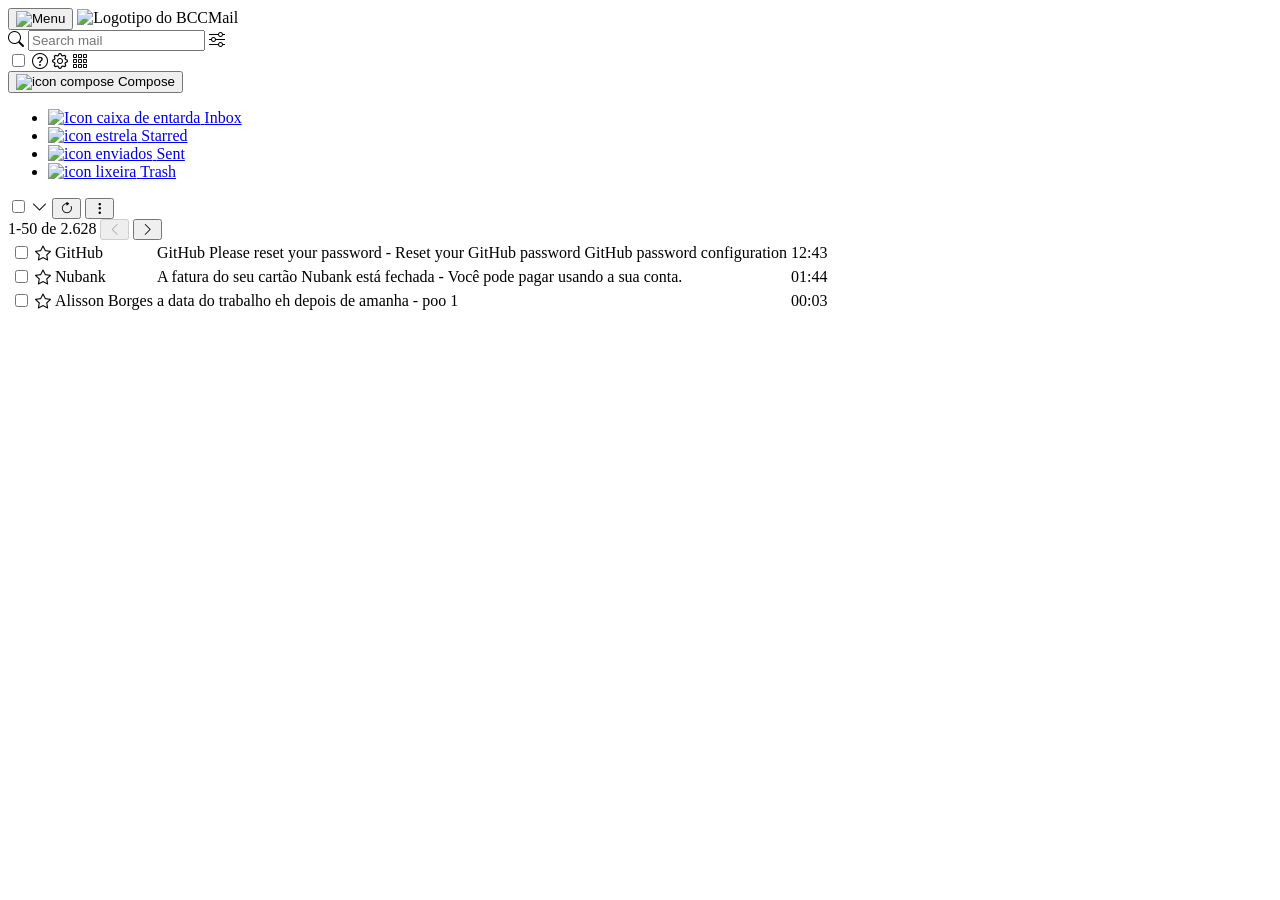
==== src/views/index.html @ 833f62ea "Progrssing the backend" ====
<!DOCTYPE html>
<html lang="en">
<head>
    <meta charset="UTF-8">
    <meta name="viewport" content="width=device-width, initial-scale=1.0">
    <title>Caixa de Entrada</title>
    <link rel="stylesheet" href="css/style.css">
    <link rel="icon" href="img/bccmail_minimal.png" type="image/png" >
    <!-- fonte -->
    <link href="https://fonts.googleapis.com/css2?family=Roboto:wght@400;500;700&display=swap" rel="stylesheet">
    <!--bootstrap icons-->
    <link rel="stylesheet" href="https://cdn.jsdelivr.net/npm/bootstrap-icons@1.11.3/font/bootstrap-icons.min.css">
</head>
<body>

    <input type="checkbox" id="theme-switcher" style="display: none;">
    
    <header class="header-container">
        <div class="header-left">
            <button id="menu-toggle" class="icon-btn" aria-label="Menu">
                <img src="img/menu-lateral.png" alt="Menu" class="menu-icon">
            </button>
            
            <img src="img/bccmail.png" alt="Logotipo do BCCMail" class="logo">

            
        </div>
        <div class="header-center">
            <div class="search-bar">
                <i class="bi bi-search"></i>
                <input type="text" placeholder="Search mail">
                <i class="bi bi-sliders"></i>
            </div>
        </div>
        <div class="header-right">
            <label class="theme-switch" aria-label="Alternar Tema Escuro">
                <input type="checkbox" id="theme-toggle">
                <span class="slider"></span>
            </label>
            <i class="bi bi-question-circle"></i>
            <i class="bi bi-gear"></i>
            <i class="bi bi-grid-3x3-gap"></i>
            <div class="user-avatar"></div>
        </div>
    </header>

    <div class="main-layout">
        <nav class="sidebar" id="sidebar">
            <button class="compose-btn">
                <img src="img/compose.png" alt="icon compose" class="nav-icon">
                <span>Compose</span>
            </button>
            <ul class="nav-links">
                <li class="active">
                    <a href="index.html">
                        <img src="img/caixa-de-entrada.png" alt="Icon caixa de entarda" class="nav-icon">
                        <span>Inbox</span>
                        <span class="badge"></span>
                    </a>
                </li>    
                              
                <li>
                    <a href="importantes.html">
                    <img src="img/estrela.png" alt="icon estrela" class="nav-icon">
                    <span>Starred</span>
                    </a>
                </li>
                <li>
                    <a href="enviados.html">
                    <img src="img/enviados.png" alt="icon enviados" class="nav-icon">
                    <span>Sent</span>
                    </a>
                </li>
                <li>
                    <a href="lixeira.html">
                    <img src="img/lixo.png" alt="icon lixeira" class="nav-icon">
                    <span>Trash</span>
                    </a>
                </li>
            </ul>
        </nav>

        <main class="content-area">
            <div id="email-list-view" class="view-section">
                <div class="email-toolbar">
                    <div class="toolbar-left">
                        <input type="checkbox" aria-label="Selecionar todos">
                        <i class="bi bi-chevron-down"></i>
                        <button class="icon-btn" title="Atualizar"><i class="bi bi-arrow-clockwise"></i></button>
                        <button class="icon-btn" title="Mais opções"><i class="bi bi-three-dots-vertical"></i></button>
                    </div>
                    <div class="toolbar-right">
                        <span>1-50 de 2.628</span>
                        <button class="icon-btn" disabled><i class="bi bi-chevron-left"></i></button>
                        <button class="icon-btn"><i class="bi bi-chevron-right"></i></button>
                    </div>
                </div>

                <div class="email-list-container">
                    <table class="email-table">
                        <tbody>
                            <tr class="email-item unread" onclick="openEmail('GitHub', 'GitHub Please reset your password', 'Reset your GitHub password GitHub password configuration', '12:43')">
                                <td class="email-actions" onclick="event.stopPropagation()">
                                    <input type="checkbox" aria-label="Selecionar e-mail">
                                    <i class="bi bi-star"></i>
                                </td>
                                <td class="email-sender">GitHub</td>
                                <td class="email-subject-snippet">
                                    <span class="subject">GitHub Please reset your password</span>
                                    <span class="snippet"> - Reset your GitHub password GitHub password configuration</span>
                                </td>
                                <td class="email-date">12:43</td>
                            </tr>

                            <tr class="email-item read" onclick="openEmail('Nubank', 'A fatura do seu cartão Nubank está fechada', 'Você pode pagar usando a sua conta.', '01:44')">
                                <td class="email-actions" onclick="event.stopPropagation()">
                                    <input type="checkbox" aria-label="Selecionar e-mail">
                                    <i class="bi bi-star"></i>
                                </td>
                                <td class="email-sender">Nubank</td>
                                <td class="email-subject-snippet">
                                    <span class="subject">A fatura do seu cartão Nubank está fechada</span>
                                    <span class="snippet">- Você pode pagar usando a sua conta.</span>
                                </td>
                                <td class="email-date">01:44</td>
                            </tr>

                            <tr class="email-item read" onclick="openEmail('Alisson Borges', 'a data do trabalho eh depois de amanha', 'poo 1', '00:03')">
                                <td class="email-actions" onclick="event.stopPropagation()">
                                    <input type="checkbox" aria-label="Selecionar e-mail">
                                    <i class="bi bi-star"></i>
                                </td>
                                <td class="email-sender">Alisson Borges</td>
                                <td class="email-subject-snippet">
                                    <span class="subject">a data do trabalho eh depois de amanha</span>
                                    <span class="snippet">- poo 1</span>
                                </td>
                                <td class="email-date">00:03</td>
                            </tr>
                        </tbody>
                    </table>
                </div>
            </div>

            <!-- leitura detalhada -->
            <div id="email-detail-view" class="view-section" style="display: none;">
                <div class="email-toolbar">
                    <div class="toolbar-left">
                        <button class="icon-btn" id="back-to-list" title="Voltar"><i class="bi bi-arrow-left"></i></button>
                        <button class="icon-btn" title="Excluir"><i class="bi bi-trash"></i></button>
                        <button class="icon-btn" title="Marcar como não lida"><i class="bi bi-envelope"></i></button>
                    </div>
                    <div class="toolbar-right">
                        <span>1-50 de 2.619</span>
                        <button class="icon-btn"><i class="bi bi-chevron-left"></i></button>
                        <button class="icon-btn"><i class="bi bi-chevron-right"></i></button>
                    </div>
                </div>

                <div class="email-detail-container">
                    <h2 id="detail-subject" class="detail-subject">assunto email</h2>
                    
                    <div class="detail-header">
                        <div class="sender-info">
                            <div class="user-avatar-small"></div>
                            <div>
                                <strong id="detail-sender">remetente</strong> 
                                <span class="sender-email"><contato@exemopl.com></span>
                            </div>
                        </div>
                        <div class="detail-time">
                            <span id="detail-date">12:43</span>
                            <i class="bi bi-star"></i>
                            <i class="bi bi-reply"></i>
                            <i class="bi bi-three-dots-vertical"></i>
                        </div>
                    </div>

                    <div class="detail-body">
                        <p id="detail-text">mensagem...</p>
                    </div>


                    <div class="reply-box-actions">
                        <button class="reply-btn"><i class="bi bi-reply"></i> Reply</button>
                        <button class="reply-btn"><i class="bi bi-arrow-right"></i> Forward</button>
                    </div>
                </div>
            </div>

        </main>
    </div>
    <div id="compose-modal" class="compose-modal" style="display: none;">
        <div class="compose-header">
            <span>New Message</span>
            <div class="compose-actions-top">
                <button class="compose-minimize" aria-label="Minimizar">–</button>
                <button class="compose-maximize" aria-label="Maximizar">□</button>
                <button id="compose-close" class="compose-close" aria-label="Fechar">✕</button>
            </div>
        </div>
        <div class="compose-body">
            <div class="compose-field">
                <input type="text" placeholder="Recipients">
                <span class="compose-cc-bcc">Cc Bcc</span>
            </div>
            <div class="compose-field">
                <input type="text" placeholder="Subject">
            </div>
            <div class="compose-textarea-container">
                <textarea placeholder="Body Text"></textarea>
            </div>
        </div>
        <div class="compose-footer">
            <div class="compose-footer-left">
                <button class="compose-send-btn">Send</button>
                <i class="bi bi-type"></i>
                <i class="bi bi-paperclip"></i>
                <i class="bi bi-link-45deg"></i>
                <i class="bi bi-emoji-smile"></i>
                <i class="bi bi-trash"></i>
            </div>
            <div class="compose-footer-right">
                <i class="bi bi-three-dots-vertical"></i>
                <i class="bi bi-trash"></i>
            </div>
        </div>
    </div>

    <div id="compose-modal" class="compose-modal" style="display: none;">
        <div class="compose-header">
            <span>New Message</span>
            <div class="compose-actions-top">
                <button class="compose-minimize" aria-label="Minimizar">–</button>
                <button class="compose-maximize" aria-label="Maximizar">□</button>
                <button id="compose-close" class="compose-close" aria-label="Fechar">✕</button>
            </div>
        </div>
        <div class="compose-body">
            <div class="compose-field">
                <input type="text" placeholder="Recipients">
                <span class="compose-cc-bcc">Cc Bcc</span>
            </div>
            <div class="compose-field">
                <input type="text" placeholder="Subject">
            </div>
            <div class="compose-textarea-container">
                <textarea placeholder="Body Text"></textarea>
            </div>
        </div>
        <div class="compose-footer">
            <div class="compose-footer-left">
                <button class="compose-send-btn">Send</button>
                <i class="bi bi-type"></i>
                <i class="bi bi-paperclip"></i>
                <i class="bi bi-link-45deg"></i>
                <i class="bi bi-emoji-smile"></i>
                <i class="bi bi-trash"></i>
            </div>
            <div class="compose-footer-right">
                <i class="bi bi-three-dots-vertical"></i>
                <i class="bi bi-trash"></i>
            </div>
        </div>
    </div>

    <script src="js/main.js"></script>

    
</body>
</html>
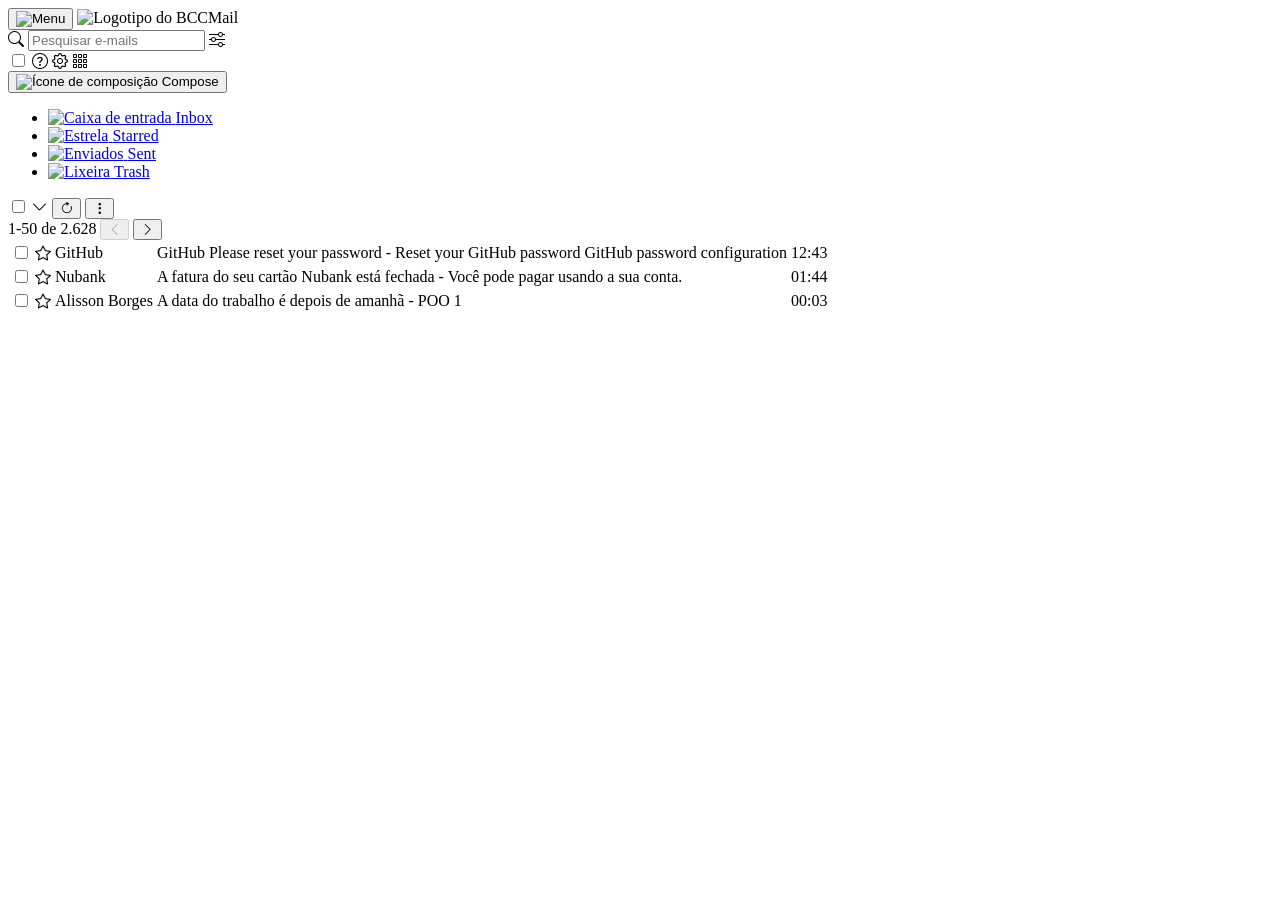
==== commit ff498861: "Adding login and signup services and adding the api for show emails" ====
--- a/src/views/index.html
+++ b/src/views/index.html
@@ -1,271 +1,541 @@
 <!DOCTYPE html>
-<html lang="en">
+<html lang="pt-BR">
+
 <head>
     <meta charset="UTF-8">
     <meta name="viewport" content="width=device-width, initial-scale=1.0">
-    <title>Caixa de Entrada</title>
+
+    <title>Caixa de Entrada - BCCmail</title>
+
     <link rel="stylesheet" href="css/style.css">
-    <link rel="icon" href="img/bccmail_minimal.png" type="image/png" >
-    <!-- fonte -->
+
+    <link rel="icon" href="img/bccmail_minimal.png" type="image/png">
+
+    <!-- Fonte -->
     <link href="https://fonts.googleapis.com/css2?family=Roboto:wght@400;500;700&display=swap" rel="stylesheet">
-    <!--bootstrap icons-->
+
+    <!-- Bootstrap Icons -->
     <link rel="stylesheet" href="https://cdn.jsdelivr.net/npm/bootstrap-icons@1.11.3/font/bootstrap-icons.min.css">
+
 </head>
+
 <body>
 
     <input type="checkbox" id="theme-switcher" style="display: none;">
-    
+
+    <!-- HEADER -->
     <header class="header-container">
+
         <div class="header-left">
+
             <button id="menu-toggle" class="icon-btn" aria-label="Menu">
                 <img src="img/menu-lateral.png" alt="Menu" class="menu-icon">
             </button>
-            
+
             <img src="img/bccmail.png" alt="Logotipo do BCCMail" class="logo">
 
-            
         </div>
+
         <div class="header-center">
+
             <div class="search-bar">
                 <i class="bi bi-search"></i>
-                <input type="text" placeholder="Search mail">
+                <input type="text" placeholder="Pesquisar e-mails">
                 <i class="bi bi-sliders"></i>
             </div>
+
         </div>
+
         <div class="header-right">
+
             <label class="theme-switch" aria-label="Alternar Tema Escuro">
                 <input type="checkbox" id="theme-toggle">
                 <span class="slider"></span>
             </label>
+
             <i class="bi bi-question-circle"></i>
             <i class="bi bi-gear"></i>
             <i class="bi bi-grid-3x3-gap"></i>
+
             <div class="user-avatar"></div>
+
         </div>
+
     </header>
 
+
+    <!-- LAYOUT PRINCIPAL -->
     <div class="main-layout">
+
+        <!-- MENU LATERAL -->
         <nav class="sidebar" id="sidebar">
+
             <button class="compose-btn">
-                <img src="img/compose.png" alt="icon compose" class="nav-icon">
+
+                <img src="img/compose.png" alt="Ícone de composição" class="nav-icon">
+
                 <span>Compose</span>
+
             </button>
+
             <ul class="nav-links">
+
                 <li class="active">
+
                     <a href="index.html">
-                        <img src="img/caixa-de-entrada.png" alt="Icon caixa de entarda" class="nav-icon">
+
+                        <img src="img/caixa-de-entrada.png" alt="Caixa de entrada" class="nav-icon">
+
                         <span>Inbox</span>
+
                         <span class="badge"></span>
+
                     </a>
-                </li>    
-                              
+
+                </li>
+
+
                 <li>
+
                     <a href="importantes.html">
-                    <img src="img/estrela.png" alt="icon estrela" class="nav-icon">
-                    <span>Starred</span>
+
+                        <img src="img/estrela.png" alt="Estrela" class="nav-icon">
+
+                        <span>Starred</span>
+
                     </a>
+
                 </li>
+
+
                 <li>
+
                     <a href="enviados.html">
-                    <img src="img/enviados.png" alt="icon enviados" class="nav-icon">
-                    <span>Sent</span>
+
+                        <img src="img/enviados.png" alt="Enviados" class="nav-icon">
+
+                        <span>Sent</span>
+
                     </a>
+
                 </li>
+
+
                 <li>
+
                     <a href="lixeira.html">
-                    <img src="img/lixo.png" alt="icon lixeira" class="nav-icon">
-                    <span>Trash</span>
+
+                        <img src="img/lixo.png" alt="Lixeira" class="nav-icon">
+
+                        <span>Trash</span>
+
                     </a>
+
                 </li>
+
             </ul>
+
         </nav>
 
+
+        <!-- CONTEÚDO PRINCIPAL -->
         <main class="content-area">
+
+
+            <!-- LISTA DE E-MAILS -->
             <div id="email-list-view" class="view-section">
+
                 <div class="email-toolbar">
+
                     <div class="toolbar-left">
+
                         <input type="checkbox" aria-label="Selecionar todos">
+
                         <i class="bi bi-chevron-down"></i>
-                        <button class="icon-btn" title="Atualizar"><i class="bi bi-arrow-clockwise"></i></button>
-                        <button class="icon-btn" title="Mais opções"><i class="bi bi-three-dots-vertical"></i></button>
-                    </div>
+
+                        <button class="icon-btn" title="Atualizar">
+                            <i class="bi bi-arrow-clockwise"></i>
+                        </button>
+
+                        <button class="icon-btn" title="Mais opções">
+                            <i class="bi bi-three-dots-vertical"></i>
+                        </button>
+
+                    </div>
+
+
                     <div class="toolbar-right">
+
                         <span>1-50 de 2.628</span>
-                        <button class="icon-btn" disabled><i class="bi bi-chevron-left"></i></button>
-                        <button class="icon-btn"><i class="bi bi-chevron-right"></i></button>
-                    </div>
-                </div>
-
+
+                        <button class="icon-btn" disabled>
+                            <i class="bi bi-chevron-left"></i>
+                        </button>
+
+                        <button class="icon-btn">
+                            <i class="bi bi-chevron-right"></i>
+                        </button>
+
+                    </div>
+
+                </div>
+
+
+                <!-- TABELA DE E-MAILS -->
                 <div class="email-list-container">
+
                     <table class="email-table">
+
                         <tbody>
-                            <tr class="email-item unread" onclick="openEmail('GitHub', 'GitHub Please reset your password', 'Reset your GitHub password GitHub password configuration', '12:43')">
+
+                            <tr class="email-item unread"
+                                onclick="openEmail('GitHub', 'GitHub Please reset your password', 'Reset your GitHub password GitHub password configuration', '12:43')">
+
                                 <td class="email-actions" onclick="event.stopPropagation()">
+
                                     <input type="checkbox" aria-label="Selecionar e-mail">
+
                                     <i class="bi bi-star"></i>
-                                </td>
-                                <td class="email-sender">GitHub</td>
+
+                                </td>
+
+                                <td class="email-sender">
+                                    GitHub
+                                </td>
+
                                 <td class="email-subject-snippet">
-                                    <span class="subject">GitHub Please reset your password</span>
-                                    <span class="snippet"> - Reset your GitHub password GitHub password configuration</span>
-                                </td>
-                                <td class="email-date">12:43</td>
+
+                                    <span class="subject">
+                                        GitHub Please reset your password
+                                    </span>
+
+                                    <span class="snippet">
+                                        - Reset your GitHub password GitHub password configuration
+                                    </span>
+
+                                </td>
+
+                                <td class="email-date">
+                                    12:43
+                                </td>
+
                             </tr>
 
-                            <tr class="email-item read" onclick="openEmail('Nubank', 'A fatura do seu cartão Nubank está fechada', 'Você pode pagar usando a sua conta.', '01:44')">
+
+                            <tr class="email-item read"
+                                onclick="openEmail('Nubank', 'A fatura do seu cartão Nubank está fechada', 'Você pode pagar usando a sua conta.', '01:44')">
+
                                 <td class="email-actions" onclick="event.stopPropagation()">
+
                                     <input type="checkbox" aria-label="Selecionar e-mail">
+
                                     <i class="bi bi-star"></i>
-                                </td>
-                                <td class="email-sender">Nubank</td>
+
+                                </td>
+
+                                <td class="email-sender">
+                                    Nubank
+                                </td>
+
                                 <td class="email-subject-snippet">
-                                    <span class="subject">A fatura do seu cartão Nubank está fechada</span>
-                                    <span class="snippet">- Você pode pagar usando a sua conta.</span>
-                                </td>
-                                <td class="email-date">01:44</td>
+
+                                    <span class="subject">
+                                        A fatura do seu cartão Nubank está fechada
+                                    </span>
+
+                                    <span class="snippet">
+                                        - Você pode pagar usando a sua conta.
+                                    </span>
+
+                                </td>
+
+                                <td class="email-date">
+                                    01:44
+                                </td>
+
                             </tr>
 
-                            <tr class="email-item read" onclick="openEmail('Alisson Borges', 'a data do trabalho eh depois de amanha', 'poo 1', '00:03')">
+
+                            <tr class="email-item read"
+                                onclick="openEmail('Alisson Borges', 'A data do trabalho é depois de amanhã', 'POO 1', '00:03')">
+
                                 <td class="email-actions" onclick="event.stopPropagation()">
+
                                     <input type="checkbox" aria-label="Selecionar e-mail">
+
                                     <i class="bi bi-star"></i>
-                                </td>
-                                <td class="email-sender">Alisson Borges</td>
+
+                                </td>
+
+                                <td class="email-sender">
+                                    Alisson Borges
+                                </td>
+
                                 <td class="email-subject-snippet">
-                                    <span class="subject">a data do trabalho eh depois de amanha</span>
-                                    <span class="snippet">- poo 1</span>
-                                </td>
-                                <td class="email-date">00:03</td>
+
+                                    <span class="subject">
+                                        A data do trabalho é depois de amanhã
+                                    </span>
+
+                                    <span class="snippet">
+                                        - POO 1
+                                    </span>
+
+                                </td>
+
+                                <td class="email-date">
+                                    00:03
+                                </td>
+
                             </tr>
+
                         </tbody>
+
                     </table>
-                </div>
+
+                </div>
+
             </div>
 
-            <!-- leitura detalhada -->
+
+
+            <!-- VISUALIZAÇÃO DETALHADA DO E-MAIL -->
             <div id="email-detail-view" class="view-section" style="display: none;">
+
                 <div class="email-toolbar">
+
                     <div class="toolbar-left">
-                        <button class="icon-btn" id="back-to-list" title="Voltar"><i class="bi bi-arrow-left"></i></button>
-                        <button class="icon-btn" title="Excluir"><i class="bi bi-trash"></i></button>
-                        <button class="icon-btn" title="Marcar como não lida"><i class="bi bi-envelope"></i></button>
-                    </div>
+
+                        <button class="icon-btn" id="back-to-list" title="Voltar">
+                            <i class="bi bi-arrow-left"></i>
+                        </button>
+
+                        <button class="icon-btn" title="Excluir">
+                            <i class="bi bi-trash"></i>
+                        </button>
+
+                        <button class="icon-btn" title="Marcar como não lida">
+                            <i class="bi bi-envelope"></i>
+                        </button>
+
+                    </div>
+
+
                     <div class="toolbar-right">
+
                         <span>1-50 de 2.619</span>
-                        <button class="icon-btn"><i class="bi bi-chevron-left"></i></button>
-                        <button class="icon-btn"><i class="bi bi-chevron-right"></i></button>
-                    </div>
-                </div>
+
+                        <button class="icon-btn">
+                            <i class="bi bi-chevron-left"></i>
+                        </button>
+
+                        <button class="icon-btn">
+                            <i class="bi bi-chevron-right"></i>
+                        </button>
+
+                    </div>
+
+                </div>
+
 
                 <div class="email-detail-container">
-                    <h2 id="detail-subject" class="detail-subject">assunto email</h2>
-                    
+
+                    <h2 id="detail-subject" class="detail-subject">
+                        Assunto do e-mail
+                    </h2>
+
+
                     <div class="detail-header">
+
                         <div class="sender-info">
+
                             <div class="user-avatar-small"></div>
+
                             <div>
-                                <strong id="detail-sender">remetente</strong> 
-                                <span class="sender-email"><contato@exemopl.com></span>
+
+                                <strong id="detail-sender">
+                                    Remetente
+                                </strong>
+
+                                <span class="sender-email">
+                                    contato@exemplo.com
+                                </span>
+
                             </div>
+
                         </div>
+
+
                         <div class="detail-time">
-                            <span id="detail-date">12:43</span>
+
+                            <span id="detail-date">
+                                12:43
+                            </span>
+
                             <i class="bi bi-star"></i>
+
                             <i class="bi bi-reply"></i>
+
                             <i class="bi bi-three-dots-vertical"></i>
+
                         </div>
-                    </div>
+
+                    </div>
+
 
                     <div class="detail-body">
-                        <p id="detail-text">mensagem...</p>
+
+                        <p id="detail-text">
+                            Mensagem...
+                        </p>
+
                     </div>
 
 
                     <div class="reply-box-actions">
-                        <button class="reply-btn"><i class="bi bi-reply"></i> Reply</button>
-                        <button class="reply-btn"><i class="bi bi-arrow-right"></i> Forward</button>
-                    </div>
-                </div>
+
+                        <button class="reply-btn">
+                            <i class="bi bi-reply"></i>
+                            Reply
+                        </button>
+
+                        <button class="reply-btn">
+                            <i class="bi bi-arrow-right"></i>
+                            Forward
+                        </button>
+
+                    </div>
+
+                </div>
+
             </div>
 
         </main>
+
     </div>
+
+
+
+    <!-- MODAL DE COMPOSIÇÃO DE E-MAIL -->
     <div id="compose-modal" class="compose-modal" style="display: none;">
+
         <div class="compose-header">
+
             <span>New Message</span>
+
             <div class="compose-actions-top">
-                <button class="compose-minimize" aria-label="Minimizar">–</button>
-                <button class="compose-maximize" aria-label="Maximizar">□</button>
-                <button id="compose-close" class="compose-close" aria-label="Fechar">✕</button>
+
+                <button type="button" class="compose-minimize" aria-label="Minimizar">
+                    –
+                </button>
+
+                <button type="button" class="compose-maximize" aria-label="Maximizar">
+                    □
+                </button>
+
+                <button type="button" id="compose-close" class="compose-close" aria-label="Fechar">
+                    ✕
+                </button>
+
             </div>
+
         </div>
-        <div class="compose-body">
-            <div class="compose-field">
-                <input type="text" placeholder="Recipients">
-                <span class="compose-cc-bcc">Cc Bcc</span>
+
+
+        <!-- FORMULÁRIO DE ENVIO -->
+        <form action="/enviaremail" method="POST" id="form-envio-email">
+
+            <div class="compose-body">
+
+
+                <!-- DESTINATÁRIO -->
+                <div class="compose-field">
+
+                    <input
+                        type="email"
+                        name="destinatario"
+                        id="destinatario"
+                        placeholder="Recipients"
+                        required
+                    >
+
+                    <span class="compose-cc-bcc">
+                        Cc Bcc
+                    </span>
+
+                </div>
+
+
+                <!-- ASSUNTO -->
+                <div class="compose-field">
+
+                    <input
+                        type="text"
+                        name="assunto"
+                        id="assunto"
+                        placeholder="Subject"
+                        required
+                    >
+
+                </div>
+
+
+                <!-- CORPO DA MENSAGEM -->
+                <div class="compose-textarea-container">
+
+                    <textarea
+                        name="mensagem"
+                        id="mensagem"
+                        placeholder="Body Text"
+                        required
+                    ></textarea>
+
+                </div>
+
             </div>
-            <div class="compose-field">
-                <input type="text" placeholder="Subject">
+
+
+            <!-- RODAPÉ -->
+            <div class="compose-footer">
+
+                <div class="compose-footer-left">
+
+                    <button type="submit" class="compose-send-btn">
+                        Send
+                    </button>
+
+                    <i class="bi bi-type"></i>
+
+                    <i class="bi bi-paperclip"></i>
+
+                    <i class="bi bi-link-45deg"></i>
+
+                    <i class="bi bi-emoji-smile"></i>
+
+                    <i class="bi bi-trash"></i>
+
+                </div>
+
+
+                <div class="compose-footer-right">
+
+                    <i class="bi bi-three-dots-vertical"></i>
+
+                    <i class="bi bi-trash"></i>
+
+                </div>
+
             </div>
-            <div class="compose-textarea-container">
-                <textarea placeholder="Body Text"></textarea>
-            </div>
-        </div>
-        <div class="compose-footer">
-            <div class="compose-footer-left">
-                <button class="compose-send-btn">Send</button>
-                <i class="bi bi-type"></i>
-                <i class="bi bi-paperclip"></i>
-                <i class="bi bi-link-45deg"></i>
-                <i class="bi bi-emoji-smile"></i>
-                <i class="bi bi-trash"></i>
-            </div>
-            <div class="compose-footer-right">
-                <i class="bi bi-three-dots-vertical"></i>
-                <i class="bi bi-trash"></i>
-            </div>
-        </div>
+
+        </form>
+
     </div>
 
-    <div id="compose-modal" class="compose-modal" style="display: none;">
-        <div class="compose-header">
-            <span>New Message</span>
-            <div class="compose-actions-top">
-                <button class="compose-minimize" aria-label="Minimizar">–</button>
-                <button class="compose-maximize" aria-label="Maximizar">□</button>
-                <button id="compose-close" class="compose-close" aria-label="Fechar">✕</button>
-            </div>
-        </div>
-        <div class="compose-body">
-            <div class="compose-field">
-                <input type="text" placeholder="Recipients">
-                <span class="compose-cc-bcc">Cc Bcc</span>
-            </div>
-            <div class="compose-field">
-                <input type="text" placeholder="Subject">
-            </div>
-            <div class="compose-textarea-container">
-                <textarea placeholder="Body Text"></textarea>
-            </div>
-        </div>
-        <div class="compose-footer">
-            <div class="compose-footer-left">
-                <button class="compose-send-btn">Send</button>
-                <i class="bi bi-type"></i>
-                <i class="bi bi-paperclip"></i>
-                <i class="bi bi-link-45deg"></i>
-                <i class="bi bi-emoji-smile"></i>
-                <i class="bi bi-trash"></i>
-            </div>
-            <div class="compose-footer-right">
-                <i class="bi bi-three-dots-vertical"></i>
-                <i class="bi bi-trash"></i>
-            </div>
-        </div>
-    </div>
-
+
+
+    <!-- JAVASCRIPT -->
     <script src="js/main.js"></script>
 
-    
 </body>
+
 </html>
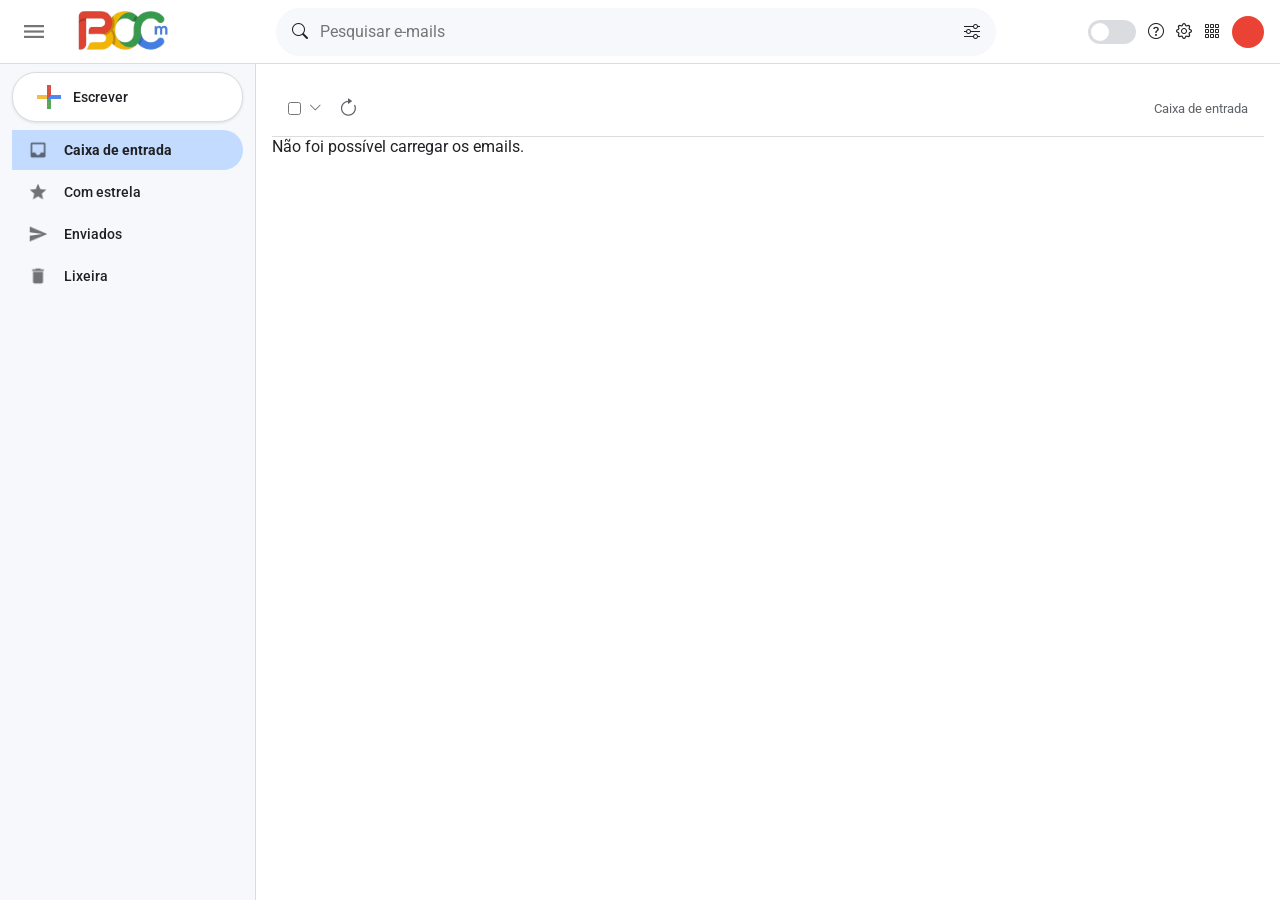
==== commit 58ebf7a4: "finishing integrations" ====
--- a/src/views/index.html
+++ b/src/views/index.html
@@ -1,541 +1,114 @@
 <!DOCTYPE html>
 <html lang="pt-BR">
-
 <head>
     <meta charset="UTF-8">
     <meta name="viewport" content="width=device-width, initial-scale=1.0">
-
     <title>Caixa de Entrada - BCCmail</title>
-
-    <link rel="stylesheet" href="css/style.css">
-
-    <link rel="icon" href="img/bccmail_minimal.png" type="image/png">
-
-    <!-- Fonte -->
+    <link rel="stylesheet" href="/css/style.css">
+    <link rel="stylesheet" href="/css/emails-dinamicos.css">
+    <link rel="icon" href="/img/bccmail_minimal.png" type="image/png">
     <link href="https://fonts.googleapis.com/css2?family=Roboto:wght@400;500;700&display=swap" rel="stylesheet">
-
-    <!-- Bootstrap Icons -->
     <link rel="stylesheet" href="https://cdn.jsdelivr.net/npm/bootstrap-icons@1.11.3/font/bootstrap-icons.min.css">
-
 </head>
-
 <body>
-
-    <input type="checkbox" id="theme-switcher" style="display: none;">
-
-    <!-- HEADER -->
     <header class="header-container">
-
         <div class="header-left">
-
-            <button id="menu-toggle" class="icon-btn" aria-label="Menu">
-                <img src="img/menu-lateral.png" alt="Menu" class="menu-icon">
+            <button id="menu-toggle" class="icon-btn" type="button" aria-label="Abrir menu">
+                <img src="/img/menu-lateral.png" alt="Menu" class="menu-icon">
             </button>
-
-            <img src="img/bccmail.png" alt="Logotipo do BCCMail" class="logo">
-
+            <a href="/index" aria-label="BCCmail - Caixa de entrada">
+                <img src="/img/bccmail.png" alt="Logotipo do BCCmail" class="logo">
+            </a>
         </div>
-
         <div class="header-center">
-
             <div class="search-bar">
-                <i class="bi bi-search"></i>
-                <input type="text" placeholder="Pesquisar e-mails">
-                <i class="bi bi-sliders"></i>
+                <i class="bi bi-search" aria-hidden="true"></i>
+                <input type="search" id="search-mail" placeholder="Pesquisar e-mails" aria-label="Pesquisar e-mails">
+                <i class="bi bi-sliders" aria-hidden="true"></i>
             </div>
-
         </div>
-
         <div class="header-right">
-
-            <label class="theme-switch" aria-label="Alternar Tema Escuro">
+            <label class="theme-switch" aria-label="Alternar tema escuro">
                 <input type="checkbox" id="theme-toggle">
                 <span class="slider"></span>
             </label>
-
-            <i class="bi bi-question-circle"></i>
-            <i class="bi bi-gear"></i>
-            <i class="bi bi-grid-3x3-gap"></i>
-
-            <div class="user-avatar"></div>
-
+            <i class="bi bi-question-circle" aria-hidden="true"></i>
+            <i class="bi bi-gear" aria-hidden="true"></i>
+            <i class="bi bi-grid-3x3-gap" aria-hidden="true"></i>
+            <div class="user-avatar" aria-label="Perfil do usuário"></div>
         </div>
-
     </header>
 
-
-    <!-- LAYOUT PRINCIPAL -->
     <div class="main-layout">
-
-        <!-- MENU LATERAL -->
-        <nav class="sidebar" id="sidebar">
-
-            <button class="compose-btn">
-
-                <img src="img/compose.png" alt="Ícone de composição" class="nav-icon">
-
-                <span>Compose</span>
-
+        <nav class="sidebar" id="sidebar" aria-label="Menu principal">
+            <button class="compose-btn" type="button">
+                <img src="/img/compose.png" alt="" class="nav-icon">
+                <span>Escrever</span>
             </button>
-
             <ul class="nav-links">
-
-                <li class="active">
-
-                    <a href="index.html">
-
-                        <img src="img/caixa-de-entrada.png" alt="Caixa de entrada" class="nav-icon">
-
-                        <span>Inbox</span>
-
-                        <span class="badge"></span>
-
-                    </a>
-
-                </li>
-
-
-                <li>
-
-                    <a href="importantes.html">
-
-                        <img src="img/estrela.png" alt="Estrela" class="nav-icon">
-
-                        <span>Starred</span>
-
-                    </a>
-
-                </li>
-
-
-                <li>
-
-                    <a href="enviados.html">
-
-                        <img src="img/enviados.png" alt="Enviados" class="nav-icon">
-
-                        <span>Sent</span>
-
-                    </a>
-
-                </li>
-
-
-                <li>
-
-                    <a href="lixeira.html">
-
-                        <img src="img/lixo.png" alt="Lixeira" class="nav-icon">
-
-                        <span>Trash</span>
-
-                    </a>
-
-                </li>
-
+                <li class="active"><a href="/"><img src="/img/caixa-de-entrada.png" alt="" class="nav-icon"><span>Caixa de entrada</span></a></li>
+                <li><a href="/importantes"><img src="/img/estrela.png" alt="" class="nav-icon"><span>Com estrela</span></a></li>
+                <li><a href="/enviados"><img src="/img/enviados.png" alt="" class="nav-icon"><span>Enviados</span></a></li>
+                <li><a href="/lixeira"><img src="/img/lixo.png" alt="" class="nav-icon"><span>Lixeira</span></a></li>
             </ul>
-
         </nav>
 
+        <main class="content-area">
+            <section id="email-list-view" class="view-section" aria-label="Caixa de entrada">
+                <div class="email-toolbar">
+                    <div class="toolbar-left">
+                        <input type="checkbox" aria-label="Selecionar todos os e-mails">
+                        <i class="bi bi-chevron-down" aria-hidden="true"></i>
+                        <button class="icon-btn" type="button" id="refresh-emails" title="Atualizar página" onclick="window.location.reload()">
+                            <i class="bi bi-arrow-clockwise" aria-hidden="true"></i>
+                        </button>
+                    </div>
+                    <div class="toolbar-right"><span>Caixa de entrada</span></div>
+                </div>
+                <div class="email-list-container" id="emails-container" data-email-list aria-live="polite">
+                    <p class="empty-emails">Carregando e-mails...</p>
+                </div>
+            </section>
 
-        <!-- CONTEÚDO PRINCIPAL -->
-        <main class="content-area">
-
-
-            <!-- LISTA DE E-MAILS -->
-            <div id="email-list-view" class="view-section">
-
+            <section id="email-detail-view" class="view-section" style="display:none" aria-label="Mensagem aberta">
                 <div class="email-toolbar">
-
                     <div class="toolbar-left">
-
-                        <input type="checkbox" aria-label="Selecionar todos">
-
-                        <i class="bi bi-chevron-down"></i>
-
-                        <button class="icon-btn" title="Atualizar">
-                            <i class="bi bi-arrow-clockwise"></i>
-                        </button>
-
-                        <button class="icon-btn" title="Mais opções">
-                            <i class="bi bi-three-dots-vertical"></i>
-                        </button>
-
+                        <button class="icon-btn" id="back-to-list" type="button" title="Voltar para a lista"><i class="bi bi-arrow-left"></i></button>
                     </div>
-
-
-                    <div class="toolbar-right">
-
-                        <span>1-50 de 2.628</span>
-
-                        <button class="icon-btn" disabled>
-                            <i class="bi bi-chevron-left"></i>
-                        </button>
-
-                        <button class="icon-btn">
-                            <i class="bi bi-chevron-right"></i>
-                        </button>
-
+                </div>
+                <article class="email-detail-container">
+                    <h2 id="detail-subject" class="detail-subject">Assunto do e-mail</h2>
+                    <div class="detail-header">
+                        <div class="sender-info">
+                            <div class="user-avatar-small"></div>
+                            <div>
+                                <strong id="detail-sender">Remetente</strong>
+                                <div><span>Para: </span><span id="detail-receiver" class="sender-email"></span></div>
+                            </div>
+                        </div>
+                        <div class="detail-time"><span id="detail-date"></span></div>
                     </div>
-
-                </div>
-
-
-                <!-- TABELA DE E-MAILS -->
-                <div class="email-list-container">
-
-                    <table class="email-table">
-
-                        <tbody>
-
-                            <tr class="email-item unread"
-                                onclick="openEmail('GitHub', 'GitHub Please reset your password', 'Reset your GitHub password GitHub password configuration', '12:43')">
-
-                                <td class="email-actions" onclick="event.stopPropagation()">
-
-                                    <input type="checkbox" aria-label="Selecionar e-mail">
-
-                                    <i class="bi bi-star"></i>
-
-                                </td>
-
-                                <td class="email-sender">
-                                    GitHub
-                                </td>
-
-                                <td class="email-subject-snippet">
-
-                                    <span class="subject">
-                                        GitHub Please reset your password
-                                    </span>
-
-                                    <span class="snippet">
-                                        - Reset your GitHub password GitHub password configuration
-                                    </span>
-
-                                </td>
-
-                                <td class="email-date">
-                                    12:43
-                                </td>
-
-                            </tr>
-
-
-                            <tr class="email-item read"
-                                onclick="openEmail('Nubank', 'A fatura do seu cartão Nubank está fechada', 'Você pode pagar usando a sua conta.', '01:44')">
-
-                                <td class="email-actions" onclick="event.stopPropagation()">
-
-                                    <input type="checkbox" aria-label="Selecionar e-mail">
-
-                                    <i class="bi bi-star"></i>
-
-                                </td>
-
-                                <td class="email-sender">
-                                    Nubank
-                                </td>
-
-                                <td class="email-subject-snippet">
-
-                                    <span class="subject">
-                                        A fatura do seu cartão Nubank está fechada
-                                    </span>
-
-                                    <span class="snippet">
-                                        - Você pode pagar usando a sua conta.
-                                    </span>
-
-                                </td>
-
-                                <td class="email-date">
-                                    01:44
-                                </td>
-
-                            </tr>
-
-
-                            <tr class="email-item read"
-                                onclick="openEmail('Alisson Borges', 'A data do trabalho é depois de amanhã', 'POO 1', '00:03')">
-
-                                <td class="email-actions" onclick="event.stopPropagation()">
-
-                                    <input type="checkbox" aria-label="Selecionar e-mail">
-
-                                    <i class="bi bi-star"></i>
-
-                                </td>
-
-                                <td class="email-sender">
-                                    Alisson Borges
-                                </td>
-
-                                <td class="email-subject-snippet">
-
-                                    <span class="subject">
-                                        A data do trabalho é depois de amanhã
-                                    </span>
-
-                                    <span class="snippet">
-                                        - POO 1
-                                    </span>
-
-                                </td>
-
-                                <td class="email-date">
-                                    00:03
-                                </td>
-
-                            </tr>
-
-                        </tbody>
-
-                    </table>
-
-                </div>
-
-            </div>
-
-
-
-            <!-- VISUALIZAÇÃO DETALHADA DO E-MAIL -->
-            <div id="email-detail-view" class="view-section" style="display: none;">
-
-                <div class="email-toolbar">
-
-                    <div class="toolbar-left">
-
-                        <button class="icon-btn" id="back-to-list" title="Voltar">
-                            <i class="bi bi-arrow-left"></i>
-                        </button>
-
-                        <button class="icon-btn" title="Excluir">
-                            <i class="bi bi-trash"></i>
-                        </button>
-
-                        <button class="icon-btn" title="Marcar como não lida">
-                            <i class="bi bi-envelope"></i>
-                        </button>
-
-                    </div>
-
-
-                    <div class="toolbar-right">
-
-                        <span>1-50 de 2.619</span>
-
-                        <button class="icon-btn">
-                            <i class="bi bi-chevron-left"></i>
-                        </button>
-
-                        <button class="icon-btn">
-                            <i class="bi bi-chevron-right"></i>
-                        </button>
-
-                    </div>
-
-                </div>
-
-
-                <div class="email-detail-container">
-
-                    <h2 id="detail-subject" class="detail-subject">
-                        Assunto do e-mail
-                    </h2>
-
-
-                    <div class="detail-header">
-
-                        <div class="sender-info">
-
-                            <div class="user-avatar-small"></div>
-
-                            <div>
-
-                                <strong id="detail-sender">
-                                    Remetente
-                                </strong>
-
-                                <span class="sender-email">
-                                    contato@exemplo.com
-                                </span>
-
-                            </div>
-
-                        </div>
-
-
-                        <div class="detail-time">
-
-                            <span id="detail-date">
-                                12:43
-                            </span>
-
-                            <i class="bi bi-star"></i>
-
-                            <i class="bi bi-reply"></i>
-
-                            <i class="bi bi-three-dots-vertical"></i>
-
-                        </div>
-
-                    </div>
-
-
-                    <div class="detail-body">
-
-                        <p id="detail-text">
-                            Mensagem...
-                        </p>
-
-                    </div>
-
-
-                    <div class="reply-box-actions">
-
-                        <button class="reply-btn">
-                            <i class="bi bi-reply"></i>
-                            Reply
-                        </button>
-
-                        <button class="reply-btn">
-                            <i class="bi bi-arrow-right"></i>
-                            Forward
-                        </button>
-
-                    </div>
-
-                </div>
-
-            </div>
-
+                    <div class="detail-body"><p id="detail-text"></p></div>
+                </article>
+            </section>
         </main>
-
     </div>
 
-
-
-    <!-- MODAL DE COMPOSIÇÃO DE E-MAIL -->
-    <div id="compose-modal" class="compose-modal" style="display: none;">
-
+    <div id="compose-modal" class="compose-modal" style="display:none">
         <div class="compose-header">
-
-            <span>New Message</span>
-
-            <div class="compose-actions-top">
-
-                <button type="button" class="compose-minimize" aria-label="Minimizar">
-                    –
-                </button>
-
-                <button type="button" class="compose-maximize" aria-label="Maximizar">
-                    □
-                </button>
-
-                <button type="button" id="compose-close" class="compose-close" aria-label="Fechar">
-                    ✕
-                </button>
-
+            <span>Nova mensagem</span>
+            <div class="compose-actions-top"><button id="compose-close" type="button" aria-label="Fechar">✕</button></div>
+        </div>
+        <form action="/enviaremail" method="POST" id="form-envio-email">
+            <div class="compose-body">
+                <div class="compose-field"><input type="email" name="destinatario" id="destinatario" placeholder="Destinatário" required></div>
+                <div class="compose-field"><input type="text" name="assunto" id="assunto" placeholder="Assunto" required></div>
+                <div class="compose-textarea-container"><textarea name="mensagem" id="mensagem" placeholder="Escreva sua mensagem..." required></textarea></div>
             </div>
-
-        </div>
-
-
-        <!-- FORMULÁRIO DE ENVIO -->
-        <form action="/enviaremail" method="POST" id="form-envio-email">
-
-            <div class="compose-body">
-
-
-                <!-- DESTINATÁRIO -->
-                <div class="compose-field">
-
-                    <input
-                        type="email"
-                        name="destinatario"
-                        id="destinatario"
-                        placeholder="Recipients"
-                        required
-                    >
-
-                    <span class="compose-cc-bcc">
-                        Cc Bcc
-                    </span>
-
-                </div>
-
-
-                <!-- ASSUNTO -->
-                <div class="compose-field">
-
-                    <input
-                        type="text"
-                        name="assunto"
-                        id="assunto"
-                        placeholder="Subject"
-                        required
-                    >
-
-                </div>
-
-
-                <!-- CORPO DA MENSAGEM -->
-                <div class="compose-textarea-container">
-
-                    <textarea
-                        name="mensagem"
-                        id="mensagem"
-                        placeholder="Body Text"
-                        required
-                    ></textarea>
-
-                </div>
-
-            </div>
-
-
-            <!-- RODAPÉ -->
-            <div class="compose-footer">
-
-                <div class="compose-footer-left">
-
-                    <button type="submit" class="compose-send-btn">
-                        Send
-                    </button>
-
-                    <i class="bi bi-type"></i>
-
-                    <i class="bi bi-paperclip"></i>
-
-                    <i class="bi bi-link-45deg"></i>
-
-                    <i class="bi bi-emoji-smile"></i>
-
-                    <i class="bi bi-trash"></i>
-
-                </div>
-
-
-                <div class="compose-footer-right">
-
-                    <i class="bi bi-three-dots-vertical"></i>
-
-                    <i class="bi bi-trash"></i>
-
-                </div>
-
-            </div>
-
+            <div class="compose-footer"><button type="submit" class="compose-send-btn">Enviar</button></div>
         </form>
-
     </div>
 
-
-
-    <!-- JAVASCRIPT -->
-    <script src="js/main.js"></script>
-
+    <script src="/js/main.js" defer></script>
 </body>
-
-</html>+</html>
--- a/css/style.css
+++ b/css/style.css
@@ -0,0 +1,1167 @@
+:root {
+    --bg-main: #FFFFFF;
+    --bg-sidebar: #F6F8FC;
+    --primary-red: #EA4335;
+    --text-color: #202124;
+    --text-secondary: #5F6368;
+    --border-color: #DADCE0;
+    --hover-bg: #F1F3F4;
+    --selected-bg: #C2DBFF;
+}
+
+[data-theme="dark"] {
+    --bg-main: #131314;
+    --bg-sidebar: #1E1F20;
+    --text-color: #E3E3E3;
+    --text-secondary: #9AA0A6;
+    --border-color: #3C4043;
+    --hover-bg: #28292A;
+    --selected-bg: #004A77;
+}
+
+[data-theme="dark"] .icon-btn img.menu-icon {
+    filter: invert(1) brightness(0.8);
+    }
+
+[data-theme="dark"] .nav-links li a img.nav-icon {
+    filter: invert(1) brightness(0.85);
+}    
+
+* {
+    box-sizing: border-box;
+    margin: 0;
+    padding: 0;
+    font-family: 'Roboto', sans-serif;
+}
+
+body {
+    background-color: var(--bg-main);
+    color: var(--text-color);
+    display: flex;
+    flex-direction: column;
+    height: 100vh;
+    overflow: hidden;
+}
+
+.header-container {
+    display: flex;
+    align-items: center;
+    justify-content: space-between;
+    padding: 8px 16px;
+    background-color: var(--bg-main);
+    border-bottom: 1px solid var(--border-color);
+    height: 64px;
+}
+
+.header-left, .header-right {
+    display: flex;
+    align-items: center;
+    gap: 12px;
+}
+
+.logo {
+    width: 120px;
+    height: auto;
+}
+
+.logo-text {
+    font-size: 22px;
+    font-weight: 500;
+    color: var(--text-secondary);
+}
+
+.header-center {
+    flex: 1;
+    max-width: 720px;
+    margin: 0 20px;
+}
+
+.search-bar {
+    display: flex;
+    align-items: center;
+    background-color: var(--bg-sidebar);
+    border-radius: 24px;
+    padding: 0 16px;
+    height: 48px;
+    gap: 12px;
+    transition: background-color 0.2s, box-shadow 0.2s;
+}
+
+.search-bar:focus-within {
+    background-color: var(--bg-main);
+    box-shadow: 0 1px 3px rgba(0,0,0,0.1);
+    border: 1px solid var(--border-color);
+}
+
+.search-bar input {
+    border: none;
+    background: transparent;
+    flex: 1;
+    font-size: 16px;
+    color: var(--text-color);
+    outline: none;
+}
+
+.main-layout {
+    display: flex;
+    flex: 1;
+    overflow: hidden;
+    position: relative;
+}
+
+.sidebar {
+    width: 256px;
+    background-color: var(--bg-sidebar);
+    padding: 8px 12px;
+    display: flex;
+    flex-direction: column;
+    gap: 8px;
+    transition: width 0.3s ease, transform 0.3s ease;
+    border-right: 1px solid var(--border-color);
+    overflow: hidden;
+    white-space: nowrap;
+}
+
+.sidebar.collapsed {
+    width: 72px;
+}
+
+.sidebar.collapsed .compose-btn span,
+.sidebar.collapsed .nav-links span,
+.sidebar.collapsed .badge {
+    display: none;
+}
+
+.sidebar.collapsed .compose-btn {
+    width: 48px;
+    height: 48px;
+    padding: 0;
+    justify-content: center;
+    border-radius: 50%;
+    margin: 0 auto;
+}
+
+.sidebar.collapsed .nav-links li a i {
+    font-size: 20px;
+}
+
+.sidebar.collapsed .nav-links li a {
+    justify-content: center;
+    padding: 12px;
+    border-radius: 50%;
+    width: 48px;
+    height: 48px;
+    margin: 0 auto;
+    gap: 0;
+}
+
+.sidebar.collapsed .nav-links li a img.nav-icon {
+    width: 22px;
+    height: 22px;
+}
+
+
+
+.compose-btn {
+    display: flex;
+    align-items: center;
+    gap: 12px;
+    background-color: var(--bg-main);
+    color: var(--text-color);
+    border: 1px solid var(--border-color);
+    border-radius: 24px;
+    padding: 12px 24px;
+    font-size: 14px;
+    font-weight: 500;
+    cursor: pointer;
+    box-shadow: 0 1px 3px rgba(0,0,0,0.1);
+    transition: box-shadow 0.2s, background-color 0.2s;
+}
+
+.compose-btn:hover {
+    background-color: var(--hover-bg);
+    box-shadow: 0 1px 3px rgba(0,0,0,0.2);
+}
+
+.nav-links {
+    list-style: none;
+    display: flex;
+    flex-direction: column;
+    gap: 2px;
+}
+
+.nav-links li a {
+    display: flex;
+    align-items: center;
+    gap: 16px;
+    padding: 10px 16px;
+    border-radius: 0 20px 20px 0;
+    text-decoration: none;
+    color: var(--text-color);
+    font-size: 14px;
+    font-weight: 500;
+    position: relative;
+    transition: background-color 0.2s;
+}
+
+.nav-links li a:hover {
+    background-color: var(--hover-bg);
+}
+
+.nav-links li.active a {
+    background-color: var(--selected-bg);
+    font-weight: 700;
+    flex-shrink: 0;
+    
+}
+
+.nav-links li a img.nav-icon {
+    width: 20px;
+    height: 20px;
+    object-fit: contain;
+}    
+
+.badge {
+    margin-left: auto;
+    font-size: 12px;
+    font-weight: 700;
+    color: var(--text-color);
+}
+
+.content-area {
+    flex: 1;
+    background-color: var(--bg-main);
+    padding: 16px;
+    overflow-y: auto;
+}
+/*acoes do email */
+.email-toolbar {
+    display: flex;
+    align-items: center;
+    justify-content: space-between;
+    padding: 8px 16px;
+    border-bottom: 1px solid var(--border-color);
+    font-size: 13px;
+    color: var(--text-secondary);
+}
+
+.toolbar-left, .toolbar-right {
+    display: flex;
+    align-items: center;
+    gap: 8px;
+}
+
+/*table dos emails*/
+.email-list-container {
+    width: 100%;
+    overflow-x: auto;
+}
+
+.email-table {
+    width: 100%;
+    border-collapse: collapse;
+    table-layout: fixed;
+}
+
+.email-item {
+    height: 48px;
+    border-bottom: 1px solid var(--border-color);
+    font-size: 14px;
+    cursor: pointer;
+    background-color: var(--bg-main);
+    color: var(--text-color);
+    transition: box-shadow 0.15s, background-color 0.15s;
+}
+
+.email-item:hover {
+    box-shadow: inset 1px 0 0 var(--border-color), inset -1px 0 0 var(--border-color), 0 1px 2px 0 rgba(0,0,0,.15), 0 1px 3px 1px rgba(0,0,0,.1);
+    z-index: 2;
+}
+
+.email-item.unread { font-weight: 700; }
+
+.email-item.read {
+    font-weight: 400;
+    color: var(--text-secondary);
+    background-color: var(--hover-bg);
+}
+
+.email-item td {
+    padding: 0 8px;
+    white-space: nowrap;
+    overflow: hidden;
+    text-overflow: ellipsis;
+}
+
+.email-actions { 
+    width: 70px; 
+    text-align: 
+    center; 
+    color: var(--text-secondary); 
+}
+.email-sender { 
+    width: 200px; 
+}
+.email-subject-snippet { 
+    width: auto; 
+}
+.email-subject-snippet .subject { 
+    color: var(--text-color); 
+}
+.email-item.read .email-subject-snippet .subject { 
+    color: var(--text-secondary); 
+}
+.email-subject-snippet .snippet {
+     color: var(--text-secondary); 
+     font-weight: 400; 
+    }
+.email-date { 
+    width: 90px; 
+    text-align: right; 
+    font-size: 12px; 
+    color: var(--text-secondary); 
+    padding-right: 16px !important;
+ }
+
+/*diff entre emails lidos e nao lidos */
+.email-item.unread {
+    font-weight: 700;
+}
+
+.email-item.read {
+    font-weight: 400;
+    color: var(--text-secondary);
+    background-color: var(--hover-bg);
+}
+
+.email-actions {
+    display: flex;
+    align-items: center;
+    gap: 12px;
+    margin-right: 16px;
+    color: var(--text-secondary);
+}
+
+.email-sender {
+    width: 200px;
+    white-space: nowrap;
+    overflow: hidden;
+    text-overflow: ellipsis;
+    margin-right: 16px;
+}
+
+.email-subject-snippet {
+    flex: 1;
+    white-space: nowrap;
+    overflow: hidden;
+    text-overflow: ellipsis;
+    margin-right: 16px;
+}
+
+.email-subject-snippet .subject {
+    color: var(--text-color);
+}
+
+.email-item.read .email-subject-snippet .subject {
+    color: var(--text-secondary);
+}
+
+.email-subject-snippet .snippet {
+    color: var(--text-secondary);
+    font-weight: 400;
+}
+
+.email-date {
+    font-size: 12px;
+    color: var(--text-secondary);
+    white-space: nowrap;
+}
+
+/*teala leitura detalhada */
+.view-section { 
+    width: 100%; 
+    height: 100%; 
+}
+.email-detail-container { 
+    padding: 24px 32px; 
+    max-width: 900px; 
+}
+.detail-subject { 
+    font-size: 22px; 
+    font-weight: 400; 
+    color: var(--text-color); 
+    margin-bottom: 20px; 
+}
+
+.detail-header {
+    display: flex;
+    justify-content: space-between;
+    align-items: center;
+    margin-bottom: 24px;
+    border-bottom: 1px solid var(--border-color);
+    padding-bottom: 16px;
+}
+
+.sender-info { 
+    display: flex; 
+    align-items: center; 
+    gap: 12px; 
+}
+.user-avatar-small { 
+    width: 40px; 
+    height: 40px; 
+    border-radius: 50%; 
+    background-color: #1a73e8; 
+}
+.sender-email {
+    color: var(--text-secondary); 
+    font-size: 13px; 
+}
+.detail-time { 
+    display: flex; 
+    align-items: center; 
+    gap: 16px; 
+    color: var(--text-secondary); 
+    font-size: 12px; 
+}
+.detail-body { 
+    font-size: 14px; 
+    color: var(--text-color); 
+    line-height: 1.6; 
+    margin-bottom: 32px; 
+}
+
+.detail-actions-footer {
+     display: flex; 
+     gap: 8px; 
+     margin-bottom: 24px;
+     }
+.action-chip, .reply-btn {
+    background-color: transparent;
+    border: 1px solid var(--border-color);
+    color: var(--text-color);
+    cursor: pointer;
+    transition: background-color 0.2s;
+}
+.action-chip { 
+    border-radius: 16px; 
+    padding: 8px 16px; 
+    font-size: 13px; 
+    color: var(--text-secondary); 
+}
+.reply-box-actions { 
+    display: flex; 
+    gap: 12px; 
+}
+.reply-btn { 
+    display: flex;
+    align-items: center; 
+    gap: 8px; 
+    border-radius: 20px; 
+    padding: 8px 20px; 
+    font-size: 14px; 
+    font-weight: 500;
+ }
+.action-chip:hover, .reply-btn:hover { 
+    background-color: var(--hover-bg); 
+}
+
+/*modal escrever email*/
+.compose-modal {
+    position: fixed;
+    bottom: 0;
+    right: 60px;
+    width: 500px;
+    height: 530px;
+    background-color: var(--bg-main);
+    border: 1px solid var(--border-color);
+    border-top-left-radius: 8px;
+    border-top-right-radius: 8px;
+    box-shadow: 0 8px 10px 1px rgba(0,0,0,0.14), 0 3px 14px 2px rgba(0,0,0,0.12), 0 5px 5px -3px rgba(0,0,0,0.2);
+    display: flex;
+    flex-direction: column;
+    z-index: 1000;
+}
+
+.compose-header {
+    background-color: var(--bg-sidebar);
+    color: var(--text-color);
+    padding: 10px 16px;
+    border-top-left-radius: 8px;
+    border-top-right-radius: 8px;
+    display: flex;
+    justify-content: space-between;
+    align-items: center;
+    font-size: 14px;
+    font-weight: 500;
+    border-bottom: 1px solid var(--border-color);
+}
+
+.compose-actions-top {
+    display: flex;
+    gap: 12px;
+    color: var(--text-secondary);
+    cursor: pointer;
+}
+
+.compose-actions-top button {
+    background: transparent;
+    border: none;
+    color: var(--text-secondary);
+    cursor: pointer;
+    font-size: 14px;
+}
+
+.compose-body {
+    display: flex;
+    flex-direction: column;
+    flex: 1;
+}
+
+.compose-field {
+    display: flex;
+    align-items: center;
+    padding: 8px 16px;
+    border-bottom: 1px solid var(--border-color);
+    font-size: 14px;
+}
+
+.compose-field input {
+    border: none;
+    outline: none;
+    background: transparent;
+    width: 100%;
+    color: var(--text-color);
+    font-size: 14px;
+}
+
+.compose-cc-bcc {
+    color: var(--text-secondary);
+    font-size: 12px;
+    cursor: pointer;
+    white-space: nowrap;
+}
+
+.compose-textarea-container {
+    flex: 1;
+    padding: 12px 16px;
+}
+
+.compose-textarea-container textarea {
+    width: 100%;
+    height: 100%;
+    border: none;
+    outline: none;
+    background: transparent;
+    color: var(--text-color);
+    font-size: 14px;
+    resize: none;
+}
+
+.compose-footer {
+    display: flex;
+    justify-content: space-between;
+    align-items: center;
+    padding: 8px 16px;
+    border-top: 1px solid var(--border-color);
+}
+
+.compose-footer-left {
+    display: flex;
+    align-items: center;
+    gap: 16px;
+    color: var(--text-secondary);
+}
+
+.compose-send-btn {
+    background-color: #0b57d0;
+    color: white;
+    border: none;
+    border-radius: 20px;
+    padding: 8px 24px;
+    font-weight: 500;
+    cursor: pointer;
+    font-size: 14px;
+}
+
+.compose-send-btn:hover {
+    background-color: #0842a0;
+}
+
+.compose-footer-right {
+    color: var(--text-secondary);
+    cursor: pointer;
+}
+
+.icon-btn {
+    background: transparent;
+    border: none;
+    cursor: pointer;
+    font-size: 20px;
+    color: var(--text-secondary);
+    padding: 8px;
+    border-radius: 50%;
+    transition: background-color 0.2s;
+}
+
+.icon-btn:hover {
+    background-color: var(--hover-bg);
+}
+
+.user-avatar {
+    width: 32px;
+    height: 32px;
+    border-radius: 50%;
+    background-color: var(--primary-red); 
+}
+
+.icon-btn img.menu-icon {
+    width: 20px;
+    height: 20px;
+    object-fit: contain;
+    display: block;
+}
+
+.theme-switch {
+    position: relative;
+    display: inline-block;
+    width: 48px;
+    height: 24px;
+    cursor: pointer;
+}
+
+.theme-switch input {
+    opacity: 0;
+    width: 0;
+    height: 0;
+}
+
+.slider {
+    position: absolute;
+    inset: 0;
+    background-color: var(--border-color);
+    border-radius: 24px;
+    transition: background-color 0.3s ease;
+}
+
+.slider::before {
+    content: "";
+    position: absolute;
+    height: 18px;
+    width: 18px;
+    left: 3px;
+    bottom: 3px;
+    background-color: #FFFFFF;
+    border-radius: 50%;
+    transition: transform 0.3s ease;
+}
+
+.theme-switch input:checked + .slider {
+    background-color: var(--selected-bg);
+}
+
+.theme-switch input:checked + .slider::before {
+    transform: translateX(24px);
+}
+
+body.login-page {
+    min-height: 100vh;
+    height: auto;
+    overflow-y: auto;
+    background-color: #f8fafd;
+    color: #202124;
+    justify-content: center;
+    align-items: center;
+    position: relative;
+    padding: 48px 24px;
+}
+
+.login-theme-wrapper {
+    position: absolute;
+    top: 20px;
+    right: 24px;
+}
+
+.login-container {
+    width: 100%;
+    max-width: 1100px;
+    padding: 48px;
+    background-color: transparent;
+    border: none;
+    border-radius: 0;
+}
+
+.login-card {
+    display: grid;
+    grid-template-columns: 1fr 1fr;
+    gap: 48px;
+    align-items: start;
+    width: 100%;
+    padding: 0;
+    background: transparent;
+    border: none;
+    box-shadow: none;
+}
+
+.login-intro {
+    transform: translateY(-12px);
+}
+
+.login-logo {
+    display: block;
+    width: 56px;
+    height: 56px;
+    object-fit: contain;
+    margin-bottom: 36px;
+}
+
+.login-header h1,
+.login-intro h1 {
+    color: #202124;
+    font-size: 44px;
+    line-height: 1.2;
+    font-weight: 400;
+    letter-spacing: -1.5px;
+    margin-bottom: 18px;
+}
+
+.login-intro p {
+    color: #202124;
+    font-size: 20px;
+    line-height: 1.5;
+}
+
+.login-content {
+    width: 100%;
+    padding: 0;
+    background: transparent;
+    border: none;
+    border-radius: 0;
+}
+
+.login-form {
+    display: flex;
+    flex-direction: column;
+    gap: 20px;
+}
+
+.input-group {
+    display: flex;
+    flex-direction: column;
+    gap: 7px;
+}
+
+.input-group label {
+    color: #5f6368;
+    font-size: 14px;
+    font-weight: 400;
+}
+
+#alerts {
+    margin: 0;
+    padding: 0;
+    font-size: 13px;
+    line-height: 1.5;
+}
+
+#alerts:empty {
+    display: none;
+}
+
+#alerts:not(:empty) {
+    padding: 10px 12px;
+    border-left: 3px solid #d93025;
+    border-radius: 4px;
+    background-color: #fce8e6;
+    color: #b3261e;
+}
+
+.signup-success {
+    padding: 10px 12px;
+    border-left: 3px solid #28a745;
+    border-radius: 4px;
+    background-color: #d4edda;
+    color: #155724;
+    font-size: 13px;
+    line-height: 1.5;
+}
+
+.form-error {
+    padding: 10px 12px;
+    border-left: 3px solid #d93025;
+    border-radius: 4px;
+    background-color: #fce8e6;
+    color: #b3261e;
+    font-size: 13px;
+    line-height: 1.5;
+}
+
+.input-group input:not([type="checkbox"]) {
+    width: 100%;
+    height: 54px;
+    padding: 0 18px;
+    border: 1px solid #747775;
+    border-radius: 4px;
+    background: transparent;
+    color: #202124;
+    font-size: 16px;
+    outline: none;
+    transition: border-color 0.2s, box-shadow 0.2s;
+}
+
+.input-group input:not([type="checkbox"])::placeholder {
+    color: #70757a;
+}
+
+.input-group input:not([type="checkbox"]):focus {
+    border: 2px solid #a8c7fa;
+    padding: 0 17px;
+    box-shadow: none;
+}
+
+.show-password {
+    display: flex;
+    align-items: center;
+    gap: 8px;
+    margin-top: 10px;
+    margin-bottom: 4px;
+}
+
+.show-password input[type="checkbox"] {
+    width: 18px;
+    height: 17px;
+    padding: 1;
+    accent-color: #0b57d0;
+    cursor: pointer;
+}
+
+.show-password label {
+    cursor: pointer;
+}
+
+.forgot-link,
+.create-account-link {
+    width: fit-content;
+    color: #0b57d0;
+    margin-top: -8px;
+    font-size: 14px;
+    font-weight: 500;
+    text-decoration: none;
+}
+
+.forgot-link:hover,
+.create-account-link:hover {
+    color: #0842a0;
+    text-decoration: underline;
+}
+
+.login-info {
+    margin-top: 16px;
+    color: #5f6368;
+    font-size: 14px;
+    line-height: 1.6;
+}
+
+.login-actions {
+    display: flex;
+    align-items: center;
+    justify-content: space-between;
+    gap: 16px;
+}
+
+.btn-primary {
+    min-width: 96px;
+    min-height: 40px;
+    padding: 0 24px;
+    border: none;
+    border-radius: 24px;
+    background-color: #0b57d0;
+    color: #ffffff;
+    font-size: 14px;
+    font-weight: 500;
+    cursor: pointer;
+    transition: background-color 0.2s, box-shadow 0.2s;
+}
+
+.btn-primary:hover {
+    background-color: #0842a0;
+    box-shadow: 0 1px 3px rgba(0, 0, 0, 0.25);
+}
+
+html[data-theme="dark"] body.login-page {
+    background-color: #0f0f0f;
+    color: #e8eaed;
+}
+
+html[data-theme="dark"] .login-container {
+    background-color: transparent;
+    border: none;
+}
+
+html[data-theme="dark"] .login-header h1,
+html[data-theme="dark"] .login-intro h1,
+html[data-theme="dark"] .login-intro p {
+    color: #e8eaed;
+}
+
+html[data-theme="dark"] .input-group label,
+html[data-theme="dark"] .login-info {
+    color: #c4c7c5;
+}
+
+html[data-theme="dark"] #alerts:not(:empty) {
+    border-left-color: #f28b82;
+    background-color: #3c2321;
+    color: #f2b8b5;
+}
+
+html[data-theme="dark"] .signup-success {
+    border-left-color: #5bd477;
+    background-color: #1c3b28;
+    color: #b7f7c7;
+}
+
+html[data-theme="dark"] .form-error {
+    border-left-color: #f28b82;
+    background-color: #3c2321;
+    color: #f2b8b5;
+}
+
+html[data-theme="dark"] .input-group input:not([type="checkbox"]) {
+    color: #e8eaed;
+    border-color: #8e918f;
+}
+
+html[data-theme="dark"] .input-group input:not([type="checkbox"])::placeholder {
+    color: #9aa0a6;
+}
+
+html[data-theme="dark"] .show-password input[type="checkbox"] {
+    accent-color: #a8c7fa;
+}
+
+html[data-theme="dark"] .forgot-link,
+html[data-theme="dark"] .create-account-link {
+    color: #a8c7fa;
+}
+
+html[data-theme="dark"] .btn-primary {
+    background-color: #a8c7fa;
+    color: #062e6f;
+}
+
+html[data-theme="dark"] .btn-primary:hover {
+    background-color: #c2d7ff;
+}
+
+@media (max-width: 768px) {
+    
+    .header-container {
+        padding: 8px 12px;
+        gap: 8px;
+    }
+
+    .header-left .logo,
+    .header-right .user-avatar,
+    .header-right .bi-question-circle,
+    .header-right .bi-gear,
+    .header-right .bi-grid-3x3-gap,
+    .search-bar .bi-sliders {
+        display: none;
+    }
+
+    .header-center {
+        flex: 1;
+        max-width: none;
+        min-width: 0;
+        margin: 0;
+    }
+
+    .search-bar {
+        width: 100%;
+        height: 40px;
+        padding: 0 14px;
+    }
+
+    .search-bar input {
+        width: 100%;
+        font-size: 14px;
+    }
+
+    .header-right {
+        gap: 0;
+        flex-shrink: 0;
+    }
+
+    /* menuu lateral */
+    .sidebar {
+        position: absolute;
+        top: 0;
+        left: -256px;
+        height: 100%;
+        z-index: 999;
+        width: 256px;
+        box-shadow: 2px 0 8px rgba(0,0,0,0.2);
+    }
+
+    .sidebar.open,
+    .sidebar.active {
+        left: 0;
+    }
+
+    .sidebar.collapsed {
+        width: 256px;
+    }
+
+    /* emailss */
+    .content-area {
+        padding: 8px 0;
+    }
+
+    .email-toolbar {
+        padding: 8px 12px;
+    }
+
+    .toolbar-right span {
+        display: none;
+    }
+
+    .email-table,
+    .email-table tbody {
+        display: block;
+        width: 100%;
+    }
+
+    .email-item {
+        display: grid;
+        grid-template-columns: 36px 1fr auto;
+        grid-template-rows: auto auto;
+        height: auto;
+        padding: 12px;
+        gap: 4px 8px;
+        align-items: center;
+    }
+
+    .email-item td {
+        padding: 0;
+        width: auto !important;
+    }
+
+    .email-actions {
+        grid-column: 1;
+        grid-row: 1 / 3;
+        display: flex;
+        flex-direction: column;
+        align-items: center;
+        gap: 8px;
+    }
+
+    .email-sender {
+        grid-column: 2;
+        grid-row: 1;
+        font-size: 15px;
+    }
+
+    .email-date {
+        grid-column: 3;
+        grid-row: 1;
+        padding-right: 0 !important;
+        font-size: 12px;
+    }
+
+    .email-subject-snippet {
+        grid-column: 2 / 4;
+        grid-row: 2;
+        font-size: 13px;
+    }
+
+    /* leitura */
+    .email-detail-container {
+        padding: 16px;
+    }
+
+    .detail-header {
+        flex-direction: column;
+        align-items: flex-start;
+        gap: 8px;
+    }
+
+    .detail-actions-footer {
+        flex-wrap: wrap;
+    }
+
+    /* compose */
+    .compose-modal {
+        right: 0;
+        left: 0;
+        bottom: 0;
+        width: 100%;
+        height: 85vh;
+        border-radius: 12px 12px 0 0;
+    }
+
+    /* login */
+    .login-container {
+        padding: 32px 24px;
+    }
+
+    .login-card {
+        grid-template-columns: 1fr;
+        gap: 24px;
+    }
+
+    .login-header h1,
+    .login-intro h1 {
+        font-size: 32px;
+    }
+}
+
+.email-input-wrapper {
+    display: flex;
+    align-items: center;
+    width: 100%;
+    height: 56px;
+    border: 1px solid var(--border-color);
+    border-radius: 8px;
+    padding: 0 12px;
+    box-sizing: border-box;
+}
+
+.email-input-wrapper:focus-within {
+    border: 2px solid #0b57d0;
+}
+
+.email-input-wrapper input {
+    flex: 1;
+    min-width: 0;
+    height: 100%;
+    border: none !important;
+    outline: none;
+    background: transparent;
+    padding: 0 4px !important;
+    box-shadow: none;
+}
+
+.email-input-wrapper span {
+    white-space: nowrap;
+    margin-left: 8px;
+    color: var(--text-secondary);
+}
+
+.cadastro-etapa {
+    display: flex;
+    flex-direction: column;
+    gap: 18px;
+}
+
+.cadastro-etapa select {
+    width: 100%;
+    height: 48px;
+    box-sizing: border-box;
+    padding: 0 10px;
+    font-size: 14px;
+}
+
+.cadastro-etapa[hidden] {
+    display: none !important;
+}
--- a/css/emails-dinamicos.css
+++ b/css/emails-dinamicos.css
@@ -0,0 +1,115 @@
+/* Estilos para os e-mails inseridos dinamicamente pelo main.js */
+.email-list-container#emails-container {
+    display: flex;
+    flex-direction: column;
+    padding: 0;
+}
+
+.email-card {
+    display: grid;
+    grid-template-columns: minmax(180px, 230px) minmax(0, 1fr) auto auto;
+    grid-template-areas:
+        "contact subject date favorite"
+        ". preview date favorite";
+    align-items: center;
+    gap: 4px 14px;
+    padding: 12px 18px;
+    border-bottom: 1px solid var(--border-color, #e5e7eb);
+    background: var(--surface-color, #fff);
+    cursor: pointer;
+    transition: background-color .15s ease;
+}
+
+.email-card:hover {
+    background: var(--hover-color, #f5f7fa);
+}
+
+.email-contact {
+    grid-area: contact;
+    min-width: 0;
+    overflow: hidden;
+    text-overflow: ellipsis;
+    white-space: nowrap;
+    font-weight: 500;
+}
+
+.email-subject {
+    grid-area: subject;
+    min-width: 0;
+    margin: 0;
+    overflow: hidden;
+    text-overflow: ellipsis;
+    white-space: nowrap;
+    font-size: .95rem;
+    font-weight: 500;
+}
+
+.email-preview {
+    grid-area: preview;
+    min-width: 0;
+    margin: 0;
+    overflow: hidden;
+    color: var(--text-secondary, #6b7280);
+    text-overflow: ellipsis;
+    white-space: nowrap;
+    font-size: .88rem;
+}
+
+.email-date {
+    grid-area: date;
+    white-space: nowrap;
+    font-size: .8rem;
+}
+
+.favorite-button {
+    grid-area: favorite;
+    border: 0;
+    padding: 5px 8px;
+    background: transparent;
+    color: #d69e00;
+    cursor: pointer;
+    font-size: 1.35rem;
+}
+
+.favorite-button:hover {
+    transform: scale(1.12);
+}
+
+.empty-emails {
+    margin: 0;
+    padding: 36px 20px;
+    color: var(--text-secondary, #6b7280);
+    text-align: center;
+}
+
+.trash-empty-state {
+    min-height: 220px;
+    display: flex;
+    flex-direction: column;
+    align-items: center;
+    justify-content: center;
+    gap: 10px;
+    padding: 36px 20px;
+    color: var(--text-secondary, #6b7280);
+    text-align: center;
+}
+
+.trash-empty-state .bi {
+    font-size: 2.5rem;
+}
+
+.trash-empty-state p {
+    margin: 0;
+}
+
+@media (max-width: 700px) {
+    .email-card {
+        grid-template-columns: minmax(0, 1fr) auto;
+        grid-template-areas:
+            "contact favorite"
+            "subject date"
+            "preview preview";
+        gap: 5px 10px;
+        padding: 12px;
+    }
+}
